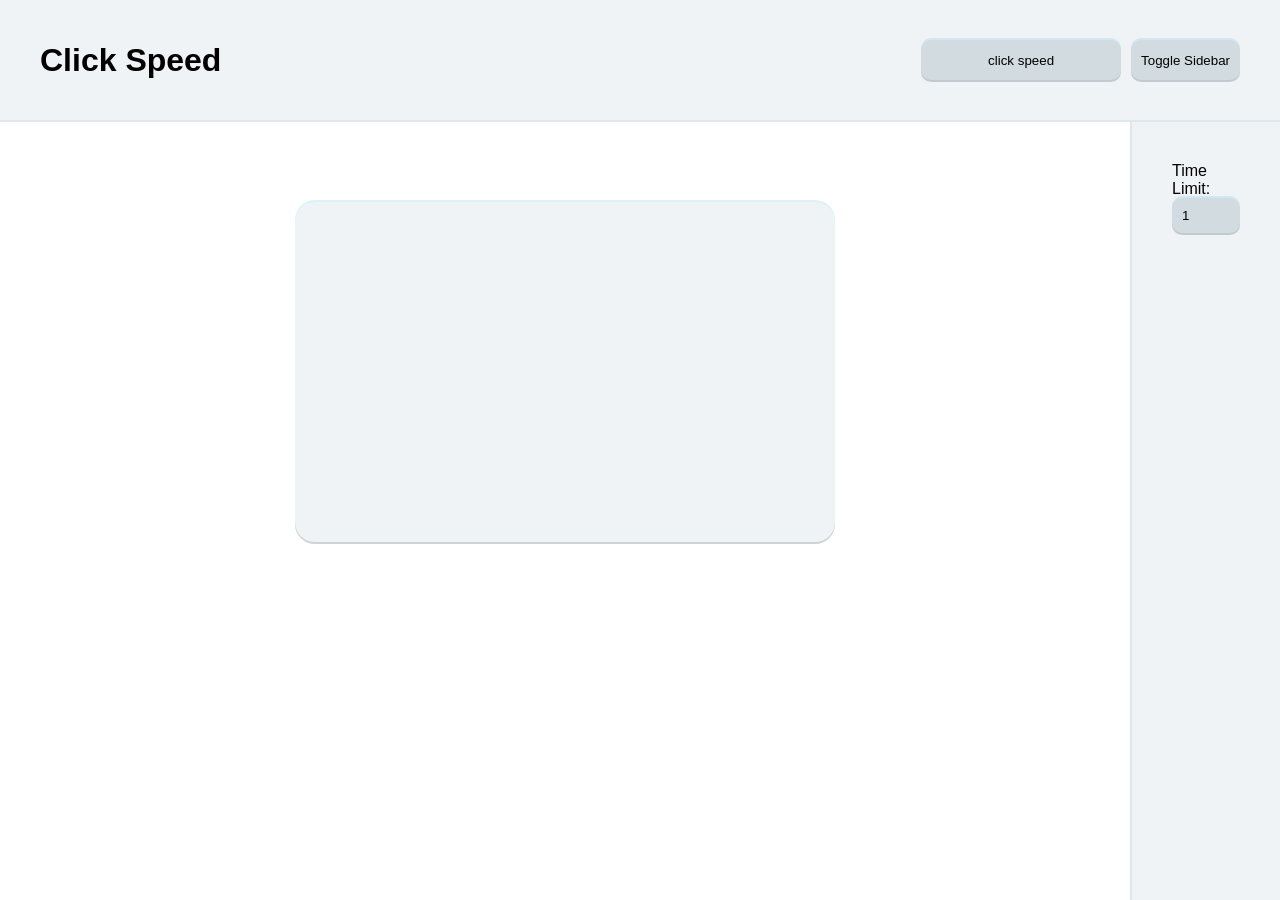
==== click_speed/click_speed.html @ a532500f "Added The Code Added all existing games and code" ====
<html lang="en">
    <head>
        <meta charset="UTF-8">
        <meta name="viewport" content="width=device-width, initial-scale=1.0">
        <title>MultiGameHub | Click Speed</title>
        <link rel="stylesheet" href="../style.css">
        <link rel="stylesheet" href="click_speed.css">
    </head>

    <body>
        <header>
            <h1><a href="index.html">Click Speed</a></h1>
        </header>

        <main>
            <div class="main_section">
                <h3 id="count_text"></h3>
                <h3 id="time_text"></h3>
    
                <div id="click_container"></div>
                <div id="result_popup" class="popup"></div>
            </div>
            
            <div id="side_section">
                <label class="col_container">
                    <p>Time Limit:</p>
                    <input id="type_limit_input" type="number" min="1" value="1" max="120">
                </label>
            </div>
        </main>

        <script src="../script.js"></script>
        <script src="click_speed.js"></script>
    </body>
</html>
---- style.css ----
:root {
    --darkest: hsl(0, 0%, 0%);
    --dark: hsl(200, 20%, 5%);
    --middark: hsl(200, 20%, 10%);
    --normal: hsl(200, 20%, 15%);
    --midlight: hsl(200, 20%, 20%);
    --light: hsl(200, 20%, 25%);

    --primary: hsl(200, 30%, 30%);

    --text-normal: hsl(0, 0%, 100%);
    --text-muted: hsl(0, 0%, 75%);

    --shadow: 0px -2px hsla(200, 80%, 70%, 25%), 0px 2px hsla(200, 20%, 30%, 25%);
    --inset-shadow: 0px 2px hsla(200, 80%, 70%, 25%), 0px -2px hsla(200, 20%, 30%, 25%);
}

@media (prefers-color-scheme: light) {
    :root {
        --darkest: hsl(0, 0%, 100%);
        --dark: hsl(200, 20%, 95%);
        --middark: hsl(200, 20%, 90%);
        --normal: hsl(200, 20%, 85%);
        --midlight: hsl(200, 20%, 80%);
        --light: hsl(200, 20%, 75%);

        --primary: hsl(200, 70%, 70%);

        --text-normal: hsl(0, 0%, 0%);
        --text-muted: hsl(0, 0%, 25%);
    }
}

* {
    color: var(--text-normal);
    margin: 0;
    padding: 0;
    font-family: 'Segoe UI', Tahoma, Geneva, Verdana, sans-serif;
    transition: background-color 0.1s ease-in-out;
}

body {
    display: flex;
    flex-direction: column;
    background-color: var(--darkest);
    height: 100%;
}

header {
    display: flex;
    justify-content: space-between;
    align-items: center;
    background-color: var(--dark);
    border-bottom: 2px solid var(--middark);
    padding: 40px;
}

.row_container {
    display: flex;
    gap: 10px;
}
.col_container {
    display: flex;
    flex-direction: column;
}

main {
    display: flex;
    justify-content: space-between;
    flex-grow: 1;
}

.main_section {
    display: flex;
    flex-direction: column;
    align-items: center;
    width: 100%;
    padding: 40px;
    gap: 20px;
}

#side_section {
    position: relative;
    display: flex;
    flex-direction: column;
    background-color: var(--dark);
    border-left: 2px solid var(--middark);
    padding: 40px;
    gap: 20px;
}

.card {
    display: flex;
    flex-direction: column;
    gap: 10px;
    background-color: var(--middark);
    box-shadow: var(--shadow);
    border-radius: 10px;
    padding: 10px;
}
.card h3 {
    border-bottom: 2px solid var(--normal);
    padding: 0 0 10px 0;
}

.popup {
    position: absolute;
    top: 50%;
    left: 50%;
    transform: translate(-50%, -50%);
    z-index: 99;
    display: none;
    flex-direction: column;
    align-items: center;
    justify-content: center;
    background-color: var(--middark);
    box-shadow: var(--shadow);
    gap: 10px;
    padding: 20px;
    border-radius: 20px;
}

a {
    text-decoration: none;
}

button, input, select {
    background-color: var(--normal);
    border: none;
    box-shadow: var(--shadow);
    border-radius: 10px;
    box-sizing: border-box;
    min-width: max-content;
    padding: 10px;
}
button:hover, input:hover, select:hover {
    background-color: var(--primary);
}

input[type="range"] {
    -webkit-appearance: none;
    -moz-appearance: none;
    appearance: none;
    background: none;
    box-shadow: none;
    padding: 10px;
}
input[type="range"]::-webkit-slider-thumb, input[type="range"]::-moz-range-thumb, input[type="checkbox"] {
    -webkit-appearance: none;
    -moz-appearance: none;
    appearance: none;
    background-color: var(--midlight);
    border: none;
    box-shadow: var(--shadow);
    width: 20px;
    height: 20px;
    transition: background-color 0.1s ease-in-out;
}
input[type="range"]::-webkit-slider-thumb:hover, input[type="range"]::-moz-range-thumb:hover, input[type="checkbox"]:hover {
    background-color: var(--primary);
}
input[type="range"]::-webkit-slider-runnable-track, input[type="range"]::-moz-range-progress {
    -webkit-appearance: none;
    -moz-appearance: none;
    appearance: none;
    background-color: var(--normal);
}
input[type="range"]::-moz-range-track {
    -webkit-appearance: none;
    -moz-appearance: none;
    appearance: none;
    background-color: var(--normal);
    box-shadow: var(--shadow);
    border-radius: 10px;
    height: 10px;
}
input[type="checkbox"]:checked {
    background-color: var(--primary);
}

.dropdown_container {
    position: relative;
    width: 200px;
    height: 40px;
}
.dropdown_button {
    position: absolute;
    z-index: 10;
    width: inherit;
    height: inherit;
}
.options_container {
    width: inherit;
    height: inherit;
}
.option_element {
    position: absolute;
    top: 0;
    width: inherit;
    height: inherit;
    opacity: 0;
    transition: top .2s cubic-bezier(0, 1, 0, 1);
}
.option_element.shown {
    --i: 1;
    opacity: 100;
    top: calc(var(--i) * 110%);
    transition-delay: calc((var(--i) - 1) * 0.05s);
    z-index: calc(10 - var(--i));
}
.option_element.selected {
    background-color: var(--primary);
}
---- click_speed/click_speed.css ----
#click_container {
    position: relative;
    background-color: var(--dark);
    box-shadow: var(--shadow);
    border-radius: 20px;
    width: 500px;
    height: 300px;
    padding: 20px;
}


.click_point {
    position: absolute;
    background-color: #00abff;
    width: 5px;
    aspect-ratio: 1;
    border-radius: 999px;
}
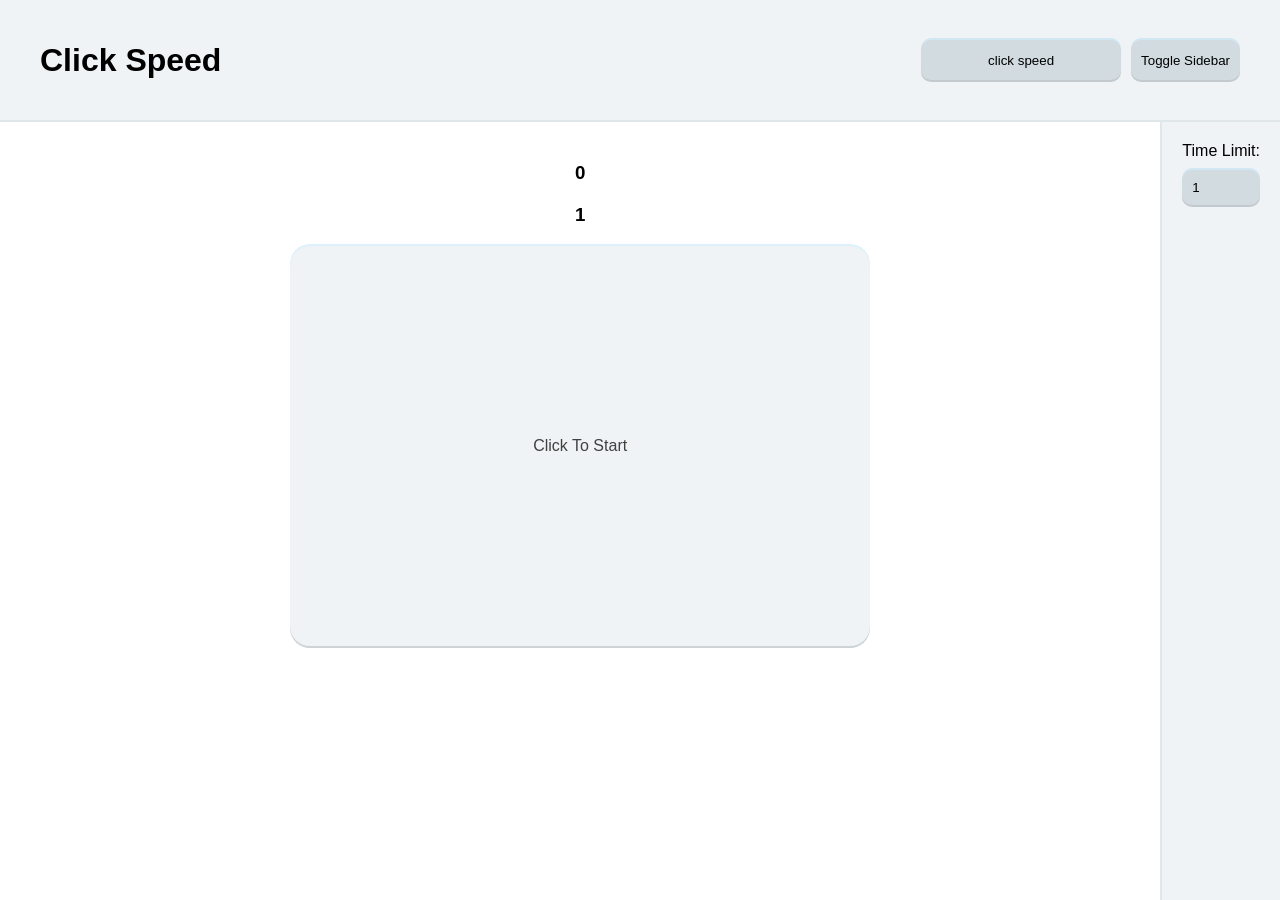
==== commit 20c08e56: "UI/UX Fixed bugs Made UI more flexible for smaller screens maybe more idk" ====
--- a/click_speed/click_speed.html
+++ b/click_speed/click_speed.html
@@ -9,7 +9,7 @@
 
     <body>
         <header>
-            <h1><a href="index.html">Click Speed</a></h1>
+            <h1><a href="../index.html">Click Speed</a></h1>
         </header>
 
         <main>
--- a/style.css
+++ b/style.css
@@ -48,7 +48,9 @@
 
 header {
     display: flex;
+    align-items: center;
     justify-content: space-between;
+    flex-wrap: wrap;
     align-items: center;
     background-color: var(--dark);
     border-bottom: 2px solid var(--middark);
@@ -62,6 +64,7 @@
 .col_container {
     display: flex;
     flex-direction: column;
+    gap: 10px;
 }
 
 main {
@@ -73,10 +76,11 @@
 .main_section {
     display: flex;
     flex-direction: column;
-    align-items: center;
+    align-items: safe center;
+    gap: 20px;
     width: 100%;
     padding: 40px;
-    gap: 20px;
+    overflow: scroll;
 }
 
 #side_section {
@@ -85,7 +89,8 @@
     flex-direction: column;
     background-color: var(--dark);
     border-left: 2px solid var(--middark);
-    padding: 40px;
+    min-width: max-content;
+    padding: 20px;
     gap: 20px;
 }
 
@@ -99,7 +104,7 @@
     padding: 10px;
 }
 .card h3 {
-    border-bottom: 2px solid var(--normal);
+    border-bottom: 2px solid var(--primary);
     padding: 0 0 10px 0;
 }
 
@@ -210,4 +215,37 @@
 }
 .option_element.selected {
     background-color: var(--primary);
+}
+
+#keyboard {
+    position: absolute;
+    top: 100%;
+    left: 50%;
+    transform: translate(-50%, -100%);
+    display: flex;
+    flex-direction: column;
+    align-items: center;
+    background-color: var(--dark);
+    box-shadow: var(--shadow);
+    border-radius: 20px;
+    width: min(calc(100% - 40px), 600px);
+    padding: 20px;
+    gap: 10px;
+}
+
+.keyboard_row {
+    display: flex;
+    justify-content: center;
+    width: 100%;
+    gap: 5px;
+}
+
+.keyboard_key {
+    background-color: var(--middark);
+    flex: 1;
+    width: 3rem;
+    height: 2.5rem;
+}
+.keyboard_key.clicked {
+    background-color: var(--primary);
 }
--- a/click_speed/click_speed.css
+++ b/click_speed/click_speed.css
@@ -1,10 +1,14 @@
 #click_container {
     position: relative;
+    display: flex;
+    align-items: center;
+    justify-content: center;
     background-color: var(--dark);
+    color: var(--text-muted);
     box-shadow: var(--shadow);
     border-radius: 20px;
-    width: 500px;
-    height: 300px;
+    width: clamp(200px, 50%, 600px);
+    aspect-ratio: 1.5;
     padding: 20px;
 }
 
